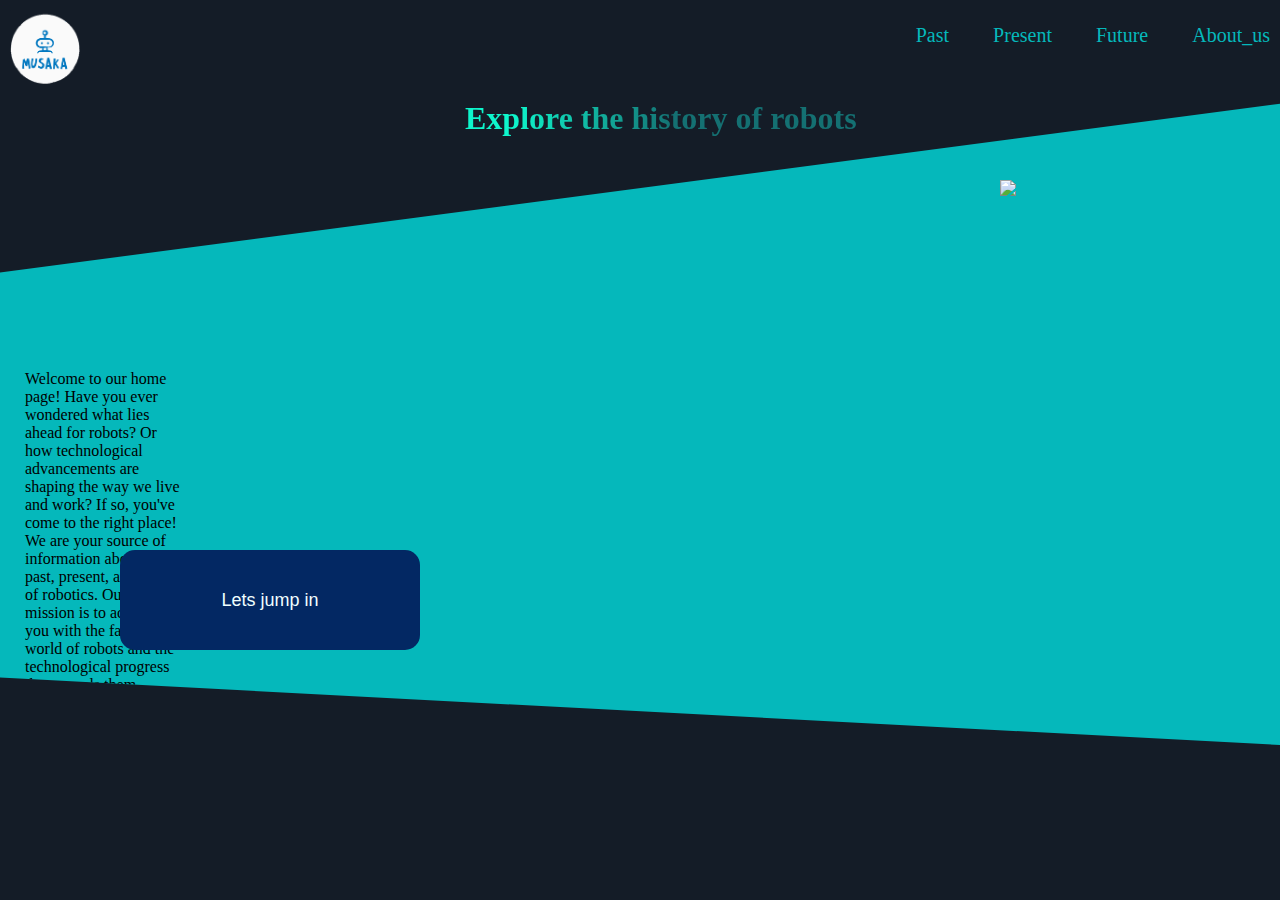
==== index.html @ 4f69dc66 "Edit Home page" ====
<!DOCTYPE html>
<html lang="en">
<head>
    <meta charset="UTF-8">
    <meta http-equiv="X-UA-Compatible" content="IE=edge">
    <meta name="viewport" content="width=device-width, initial-scale=1.0">
    <link rel="stylesheet" href="./styles/index.style.css">
    <title>Document</title>
    
</head>
<body>
    <h1 class="Heading">Explore the history of robots</h1>
    <nav class="navbar">
        <img class="logo"src="./images/logo.png" width=70px>
        <a href = "./pages/past.html">Past</a>
        <a href = "./pages/present.html">Present</a>
        <a href = "./pages/future.html">Future</a>
        <a href ="./pages/about_us.html">About_us</a> 
        </nav>
        <div class="wraper1"><img class="wavingrobot" src="./images/waving robot.png.lnk"><p class="introduction">Welcome to our home page!

            Have you ever wondered what lies ahead for robots? Or how technological advancements are shaping the way we live and work? If so, you've come to the right place!
            
            We are your source of information about the past, present, and future of robotics. Our mission is to acquaint you with the fascinating world of robots and the technological progress that propels them forward.
            
            
            Join us on this exciting journey as we explore the past, embrace the present, and envision the future of robots. Get ready to uncover the mysteries and marvels of robotics, and discover the boundless potential that lies ahead.
            
           <nav> <a href ="./pages/past.html" class="past_link">Start exploring now and let your curiosity soar!</a></nav></p></div>
           <div class="button">
            <a href="./pages/past.html"class="buttontext">Lets jump in</a>
           </div>
</body>
</html>
---- styles/index.style.css ----
@import "global.style.css";
.introduction{
    position:absolute;
    top: 300px;
    right: 1100px;
    transform: rotate(-45);
    color: black;
    left: 25px;
    
}

  .past_link{
    position:absolute;
    top: 390px;
    right: 1430px;
    transform: rotate(-45);
    color: black;
  }
  .wavingrobot{
    position:absolute;
    top: 110px;
    right: 130 px;
    transform: rotate(-45);
    width: 600px;
    left: 1000px;
  }
.button{
  position: absolute;
width: 300px;
height: 100px;
left: 120px;
top: 550px;
display: flex;
justify-content: center;
align-items: center;
font-family: Arial, sans-serif;
font-size: 18px;
background: #032863;
border-radius: 15px;
}
.buttontext{
  color: azure;
  text-decoration: none;
  position: absolute;
}
.Heading{
  position: absolute;
  top: 100px;
  left: 465px;
  color: azure;
  background: linear-gradient(89.84deg, #0EF6CC 12.18%, #147072 53.25%);

-webkit-background-clip: text;

-webkit-text-fill-color: transparent;

background-clip: text;

text-fill-color: transparent;

}
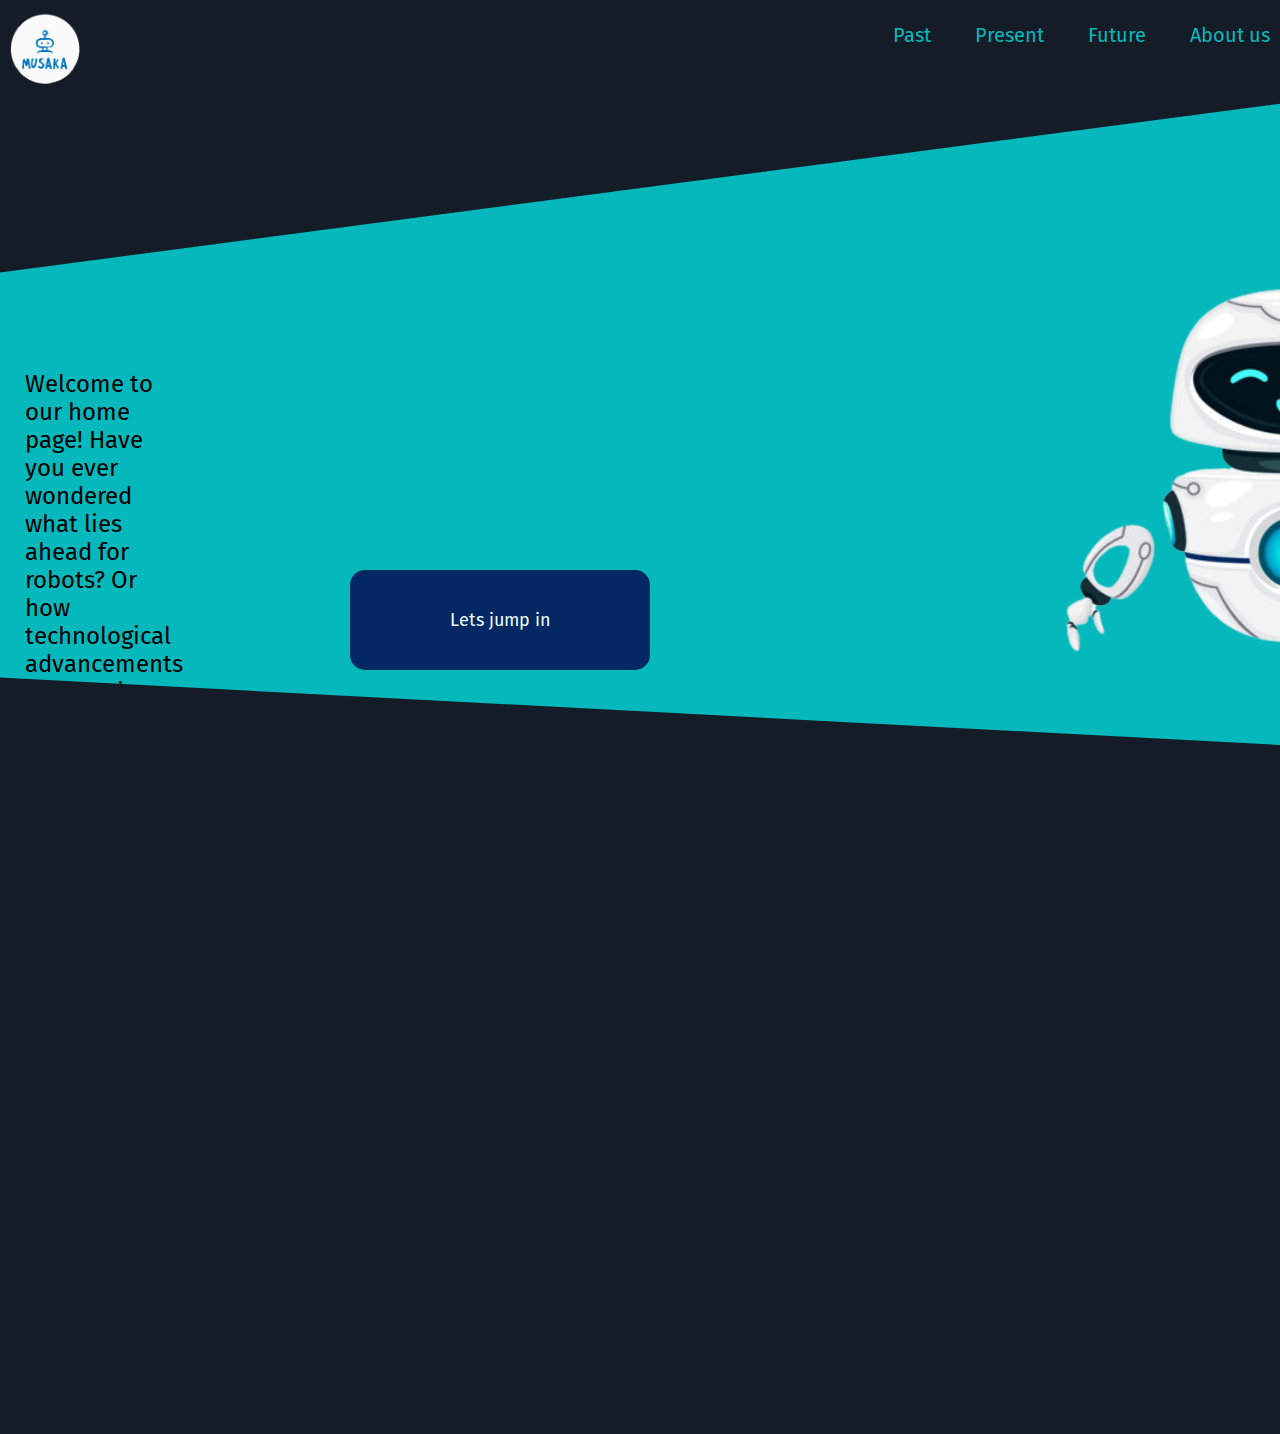
==== commit 3eb92706: "Fix home page" ====
--- a/index.html
+++ b/index.html
@@ -6,7 +6,10 @@
     <meta name="viewport" content="width=device-width, initial-scale=1.0">
     <link rel="stylesheet" href="./styles/index.style.css">
     <title>Document</title>
-    
+    <link rel="preconnect" href="https://fonts.googleapis.com">
+<link rel="preconnect" href="https://fonts.gstatic.com" crossorigin>
+<link href="https://fonts.googleapis.com/css2?family=Fira+Sans:wght@200;400;600&display=swap" rel="stylesheet">
+
 </head>
 <body>
     <h1 class="Heading">Explore the history of robots</h1>
@@ -15,18 +18,17 @@
         <a href = "./pages/past.html">Past</a>
         <a href = "./pages/present.html">Present</a>
         <a href = "./pages/future.html">Future</a>
-        <a href ="./pages/about_us.html">About_us</a> 
+        <a href ="./pages/about_us.html">About us</a> 
         </nav>
-        <div class="wraper1"><img class="wavingrobot" src="./images/waving robot.png.lnk"><p class="introduction">Welcome to our home page!
+        <div class="wraper1"><img class="wavingrobot" src="./images/waving-robot2.png"><p class="introduction">Welcome to our home page!
 
             Have you ever wondered what lies ahead for robots? Or how technological advancements are shaping the way we live and work? If so, you've come to the right place!
             
             We are your source of information about the past, present, and future of robotics. Our mission is to acquaint you with the fascinating world of robots and the technological progress that propels them forward.
             
             
-            Join us on this exciting journey as we explore the past, embrace the present, and envision the future of robots. Get ready to uncover the mysteries and marvels of robotics, and discover the boundless potential that lies ahead.
-            
-           <nav> <a href ="./pages/past.html" class="past_link">Start exploring now and let your curiosity soar!</a></nav></p></div>
+            Start exploring now and let your curiosity soar!
+           </p></div>
            <div class="button">
             <a href="./pages/past.html"class="buttontext">Lets jump in</a>
            </div>
--- a/styles/index.style.css
+++ b/styles/index.style.css
@@ -1,61 +1,67 @@
 @import "global.style.css";
-.introduction{
-    position:absolute;
-    top: 300px;
-    right: 1100px;
-    transform: rotate(-45);
-    color: black;
-    left: 25px;
-    
+
+.introduction {
+  position: absolute;
+  top: 300px;
+  right: 1100px;
+  transform: rotate(-45);
+  color: black;
+  left: 25px;
+  font-size: 1.5rem;
+
 }
 
-  .past_link{
-    position:absolute;
-    top: 390px;
-    right: 1430px;
-    transform: rotate(-45);
-    color: black;
-  }
-  .wavingrobot{
-    position:absolute;
-    top: 110px;
-    right: 130 px;
-    transform: rotate(-45);
-    width: 600px;
-    left: 1000px;
-  }
-.button{
+.past_link {
   position: absolute;
-width: 300px;
-height: 100px;
-left: 120px;
-top: 550px;
-display: flex;
-justify-content: center;
-align-items: center;
-font-family: Arial, sans-serif;
-font-size: 18px;
-background: #032863;
-border-radius: 15px;
+  top: 390px;
+  right: 1430px;
+  transform: rotate(-45);
+  color: black;
 }
-.buttontext{
+
+.wavingrobot {
+  position: absolute;
+  top: 110px;
+  right: 130 px;
+  transform: rotate(-45);
+  width: 600px;
+  left: 1000px;
+}
+
+.button {
+  position: absolute;
+  width: 300px;
+  height: 100px;
+  left: 350px;
+  top: 570px;
+  display: flex;
+  justify-content: center;
+  align-items: center;
+  font-family: Arial, sans-serif;
+  font-size: 18px;
+  background: #032863;
+  border-radius: 15px;
+}
+
+.buttontext {
   color: azure;
   text-decoration: none;
   position: absolute;
 }
-.Heading{
+
+.Heading {
   position: absolute;
   top: 100px;
   left: 465px;
+  right: 1000px;
   color: azure;
   background: linear-gradient(89.84deg, #0EF6CC 12.18%, #147072 53.25%);
 
--webkit-background-clip: text;
+  -webkit-background-clip: text;
 
--webkit-text-fill-color: transparent;
+  -webkit-text-fill-color: transparent;
 
-background-clip: text;
-
-text-fill-color: transparent;
+  background-clip: text;
+  font-size: 3rem;
 
 }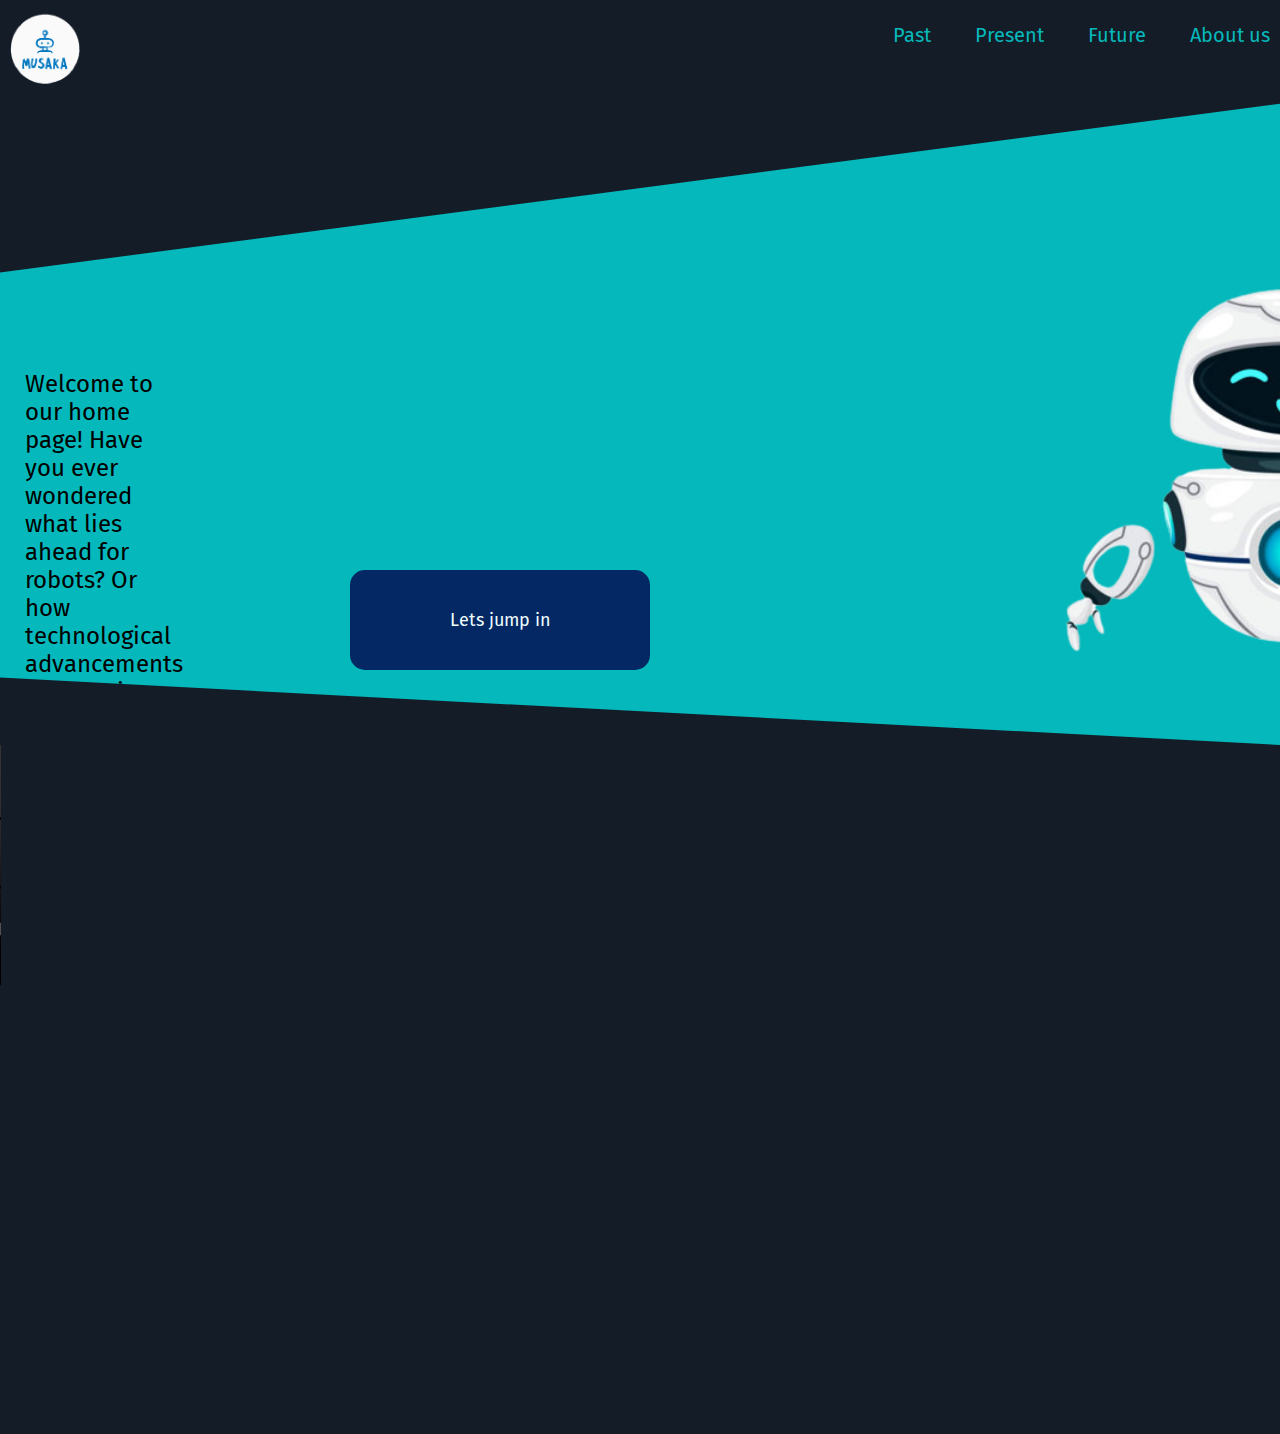
==== commit 6dc8e8f8: "add video" ====
--- a/index.html
+++ b/index.html
@@ -5,7 +5,7 @@
     <meta http-equiv="X-UA-Compatible" content="IE=edge">
     <meta name="viewport" content="width=device-width, initial-scale=1.0">
     <link rel="stylesheet" href="./styles/index.style.css">
-    <title>Document</title>
+    <title>Musaka</title>
     <link rel="preconnect" href="https://fonts.googleapis.com">
 <link rel="preconnect" href="https://fonts.gstatic.com" crossorigin>
 <link href="https://fonts.googleapis.com/css2?family=Fira+Sans:wght@200;400;600&display=swap" rel="stylesheet">
@@ -32,5 +32,8 @@
            <div class="button">
             <a href="./pages/past.html"class="buttontext">Lets jump in</a>
            </div>
+           <video width="1905" height="240  " controls>
+            <source src="https://www.youtube.com/watch?v=LzBUm31Vn3k.mp4" class="video">
+           </video>
 </body>
 </html>--- a/styles/index.style.css
+++ b/styles/index.style.css
@@ -64,4 +64,9 @@
   background-clip: text;
   font-size: 3rem;
 
+}
+.video{
+  width: 300px;
+  height: 240px;
+  top: 150px;
 }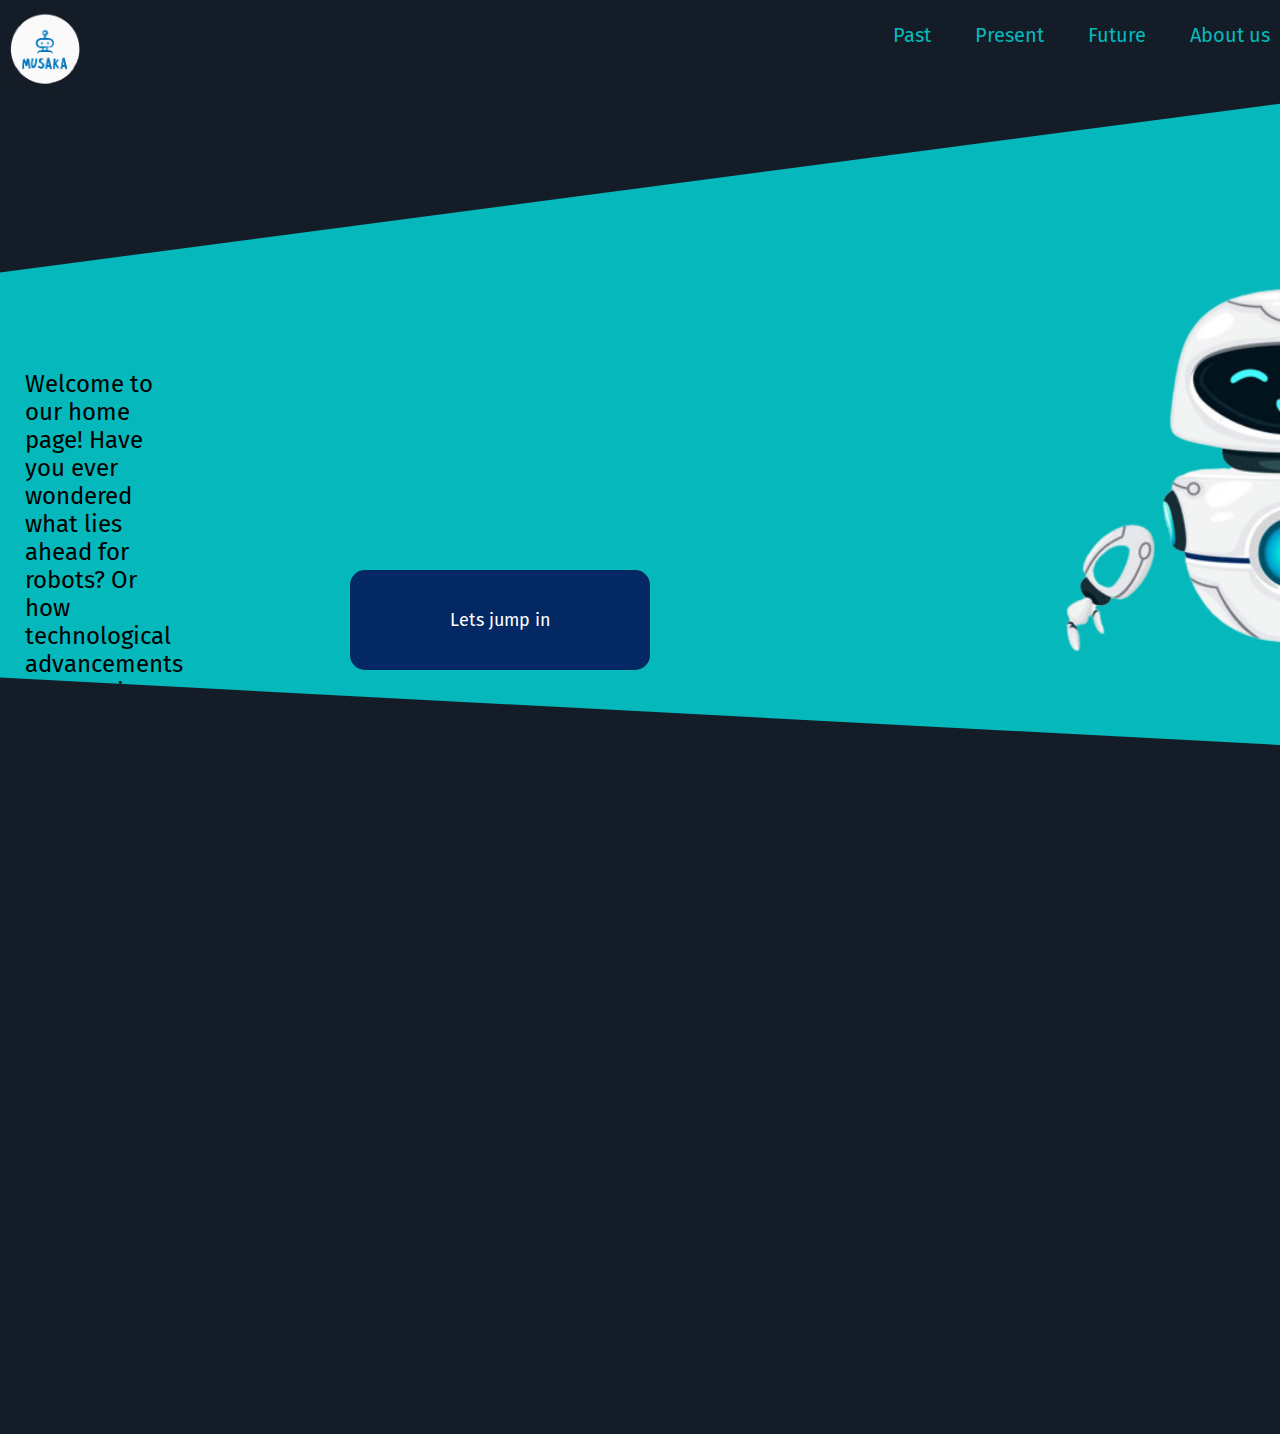
==== commit 3cdf3852: "Update README" ====
--- a/index.html
+++ b/index.html
@@ -32,8 +32,6 @@
            <div class="button">
             <a href="./pages/past.html"class="buttontext">Lets jump in</a>
            </div>
-           <video width="1905" height="240  " controls>
-            <source src="https://www.youtube.com/watch?v=LzBUm31Vn3k.mp4" class="video">
-           </video>
+           
 </body>
 </html>--- a/styles/index.style.css
+++ b/styles/index.style.css
@@ -41,10 +41,19 @@
   font-size: 18px;
   background: #032863;
   border-radius: 15px;
+  transition: background-color 0.15s,
+      color 0.15s;
 }
 
+.button:hover{
+  background-color: #033b96;
+
+}
+.button:active{
+  opacity: 0.7;
+}
 .buttontext {
-  color: azure;
+  color: white;
   text-decoration: none;
   position: absolute;
 }
@@ -65,8 +74,3 @@
   font-size: 3rem;
 
 }
-.video{
-  width: 300px;
-  height: 240px;
-  top: 150px;
-}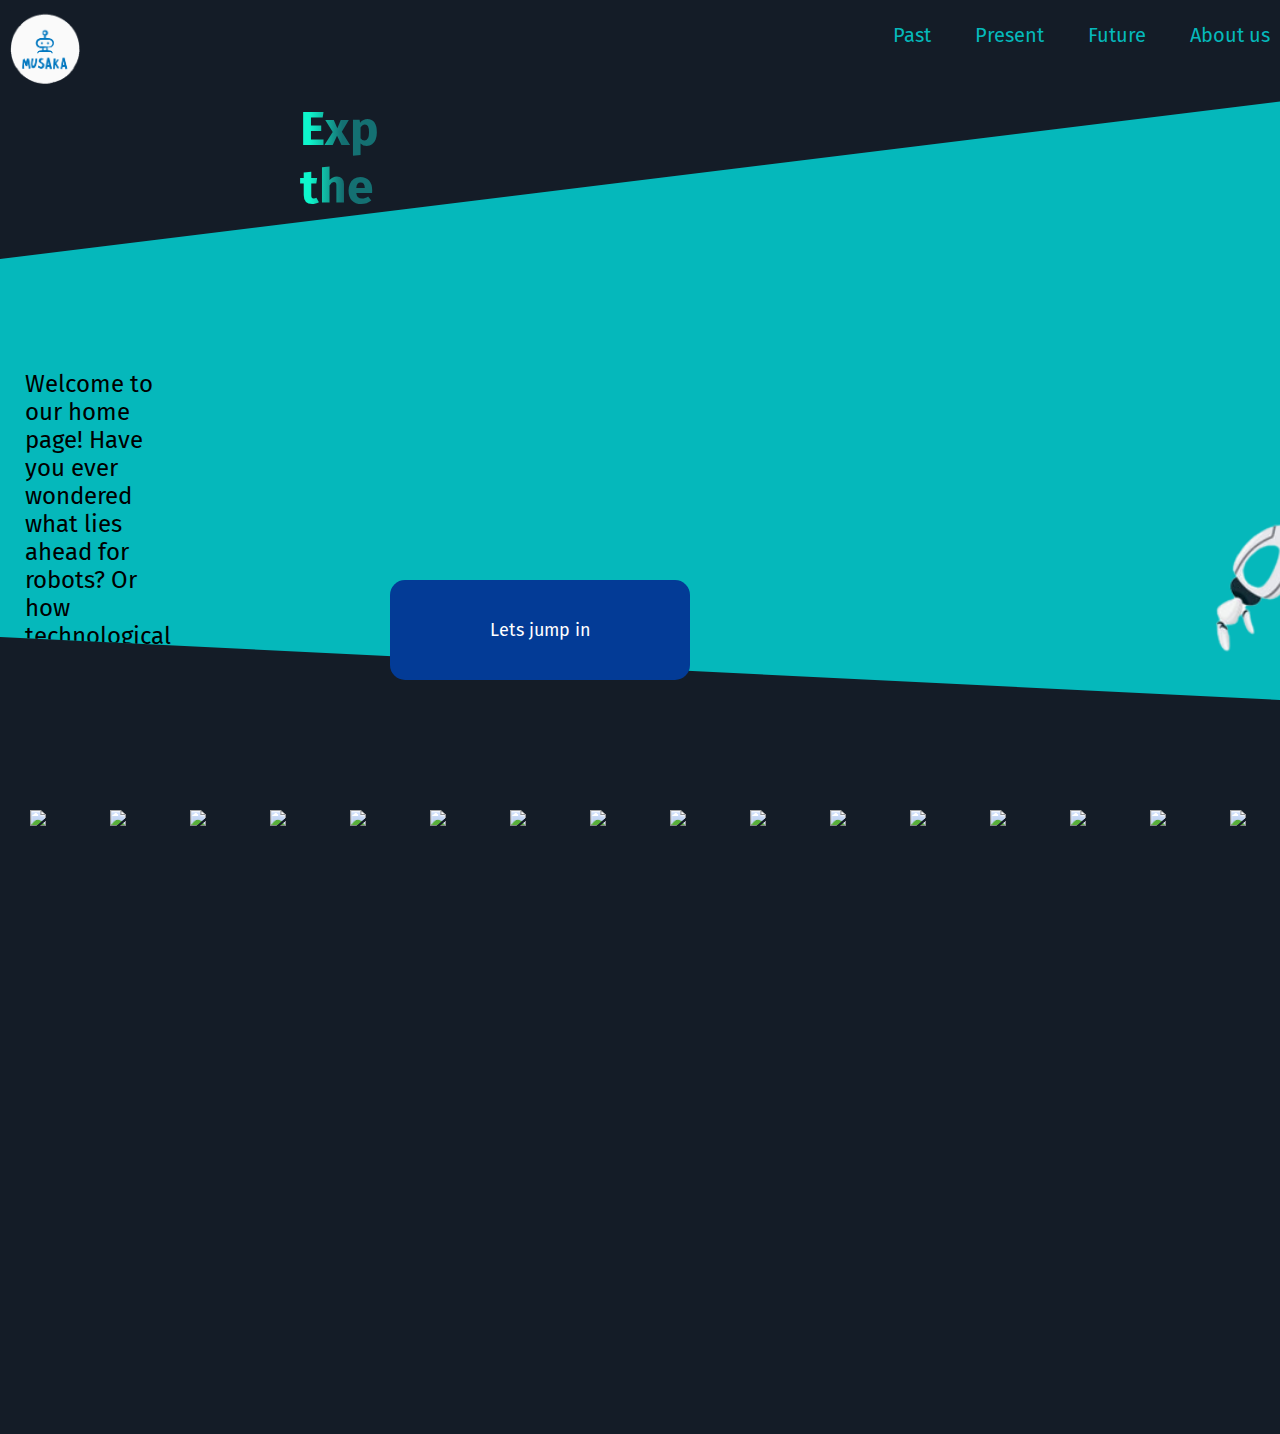
==== commit ca34abe1: "Edit home page" ====
--- a/index.html
+++ b/index.html
@@ -23,15 +23,38 @@
         <div class="wraper1"><img class="wavingrobot" src="./images/waving-robot2.png"><p class="introduction">Welcome to our home page!
 
             Have you ever wondered what lies ahead for robots? Or how technological advancements are shaping the way we live and work? If so, you've come to the right place!
-            
+
             We are your source of information about the past, present, and future of robotics. Our mission is to acquaint you with the fascinating world of robots and the technological progress that propels them forward.
-            
-            
+
+
             Start exploring now and let your curiosity soar!
            </p></div>
            <div class="button">
-            <a href="./pages/past.html"class="buttontext">Lets jump in</a>
+            <a href="./pages/past.html" class="buttontext">Lets jump in</a>
            </div>
-           
+           <div class="logos">
+            <div class="logos-slide">
+            <img src="../musaka/images/figmaIcon.png">
+            <img src="../musaka/images/gitHubIcon.png">
+            <img src="../musaka/images/html-icon.png">
+            <img src="../musaka/images/css-icon.png">
+            <img src="../musaka/images/teamsIcon.png">
+            <img src="../musaka/images/powerPointIcon.png">
+            <img src="../musaka/images/vsCode-icon.png">
+            <img src="../musaka/images/figmaIcon.png">
+            <img src="../musaka/images/gitHubIcon.png">
+            <!-- Add more company logos here (e.g., Adobe, Google, IBM) -->
+            </div>
+            <div class="logos-slide">
+            <img src="../musaka/images/html-icon.png">
+            <img src="../musaka/images/figmaIcon.png">
+            <img src="../musaka/images/css-icon.png">
+            <img src="../musaka/images/teamsIcon.png">
+            <img src="../musaka/images/powerPointIcon.png">
+            <img src="../musaka/images/vsCode-icon.png">
+            <img src="../musaka/images/gitHubIcon.png">
+            <img src="../musaka/images/css-icon.png">
+            <img src="../musaka/images/html-icon.png">
+          
 </body>
 </html>--- a/styles/index.style.css
+++ b/styles/index.style.css
@@ -5,7 +5,7 @@
   top: 300px;
   right: 1100px;
   transform: rotate(-45);
-  color: black;
+  color: rgb(0, 0, 0);
   left: 25px;
   font-size: 1.5rem;
 
@@ -22,31 +22,31 @@
 .wavingrobot {
   position: absolute;
   top: 110px;
-  right: 130 px;
+  right: 70px;
   transform: rotate(-45);
   width: 600px;
-  left: 1000px;
+  left: 1150px;
 }
 
 .button {
   position: absolute;
   width: 300px;
   height: 100px;
-  left: 350px;
-  top: 570px;
+  left: 390px;
+  top: 580px;
   display: flex;
   justify-content: center;
   align-items: center;
   font-family: Arial, sans-serif;
   font-size: 18px;
-  background: #032863;
+  background: #033b96;
   border-radius: 15px;
   transition: background-color 0.15s,
       color 0.15s;
 }
 
 .button:hover{
-  background-color: #033b96;
+  background-color: #372088;
 
 }
 .button:active{
@@ -61,8 +61,8 @@
 .Heading {
   position: absolute;
   top: 100px;
-  left: 465px;
-  right: 1000px;
+  left: 300px;
+  right: 900px;
   color: azure;
   background: linear-gradient(89.84deg, #0EF6CC 12.18%, #147072 53.25%);
 
@@ -72,5 +72,45 @@
 
   background-clip: text;
   font-size: 3rem;
-
 }
+/* Logo Carousel */
+@keyframes slide {
+  from {
+  transform: translateX(0);
+  }
+  to {
+  transform: translateX(-100%);
+  }
+  }
+  .logos {
+  overflow: hidden;
+  padding: 60px 0;
+  top: 50px;
+  white-space: nowrap;
+  position: relative;
+  }
+  .logos:before,
+  .logos:after {
+  position: absolute;
+  top: 500;
+  width: 250px;
+  height: 100%;
+  content: "";
+  z-index: 2;
+  }
+  .logos:before {
+  left: 0;
+  
+  }
+  .logos:after {
+  right: 0;
+  
+  }
+  .logos-slide {
+  display: inline-block;
+  animation: 35s slide infinite linear;
+  }
+  .logos-slide img {
+  height: 90px;
+  margin: 0 30px;
+  }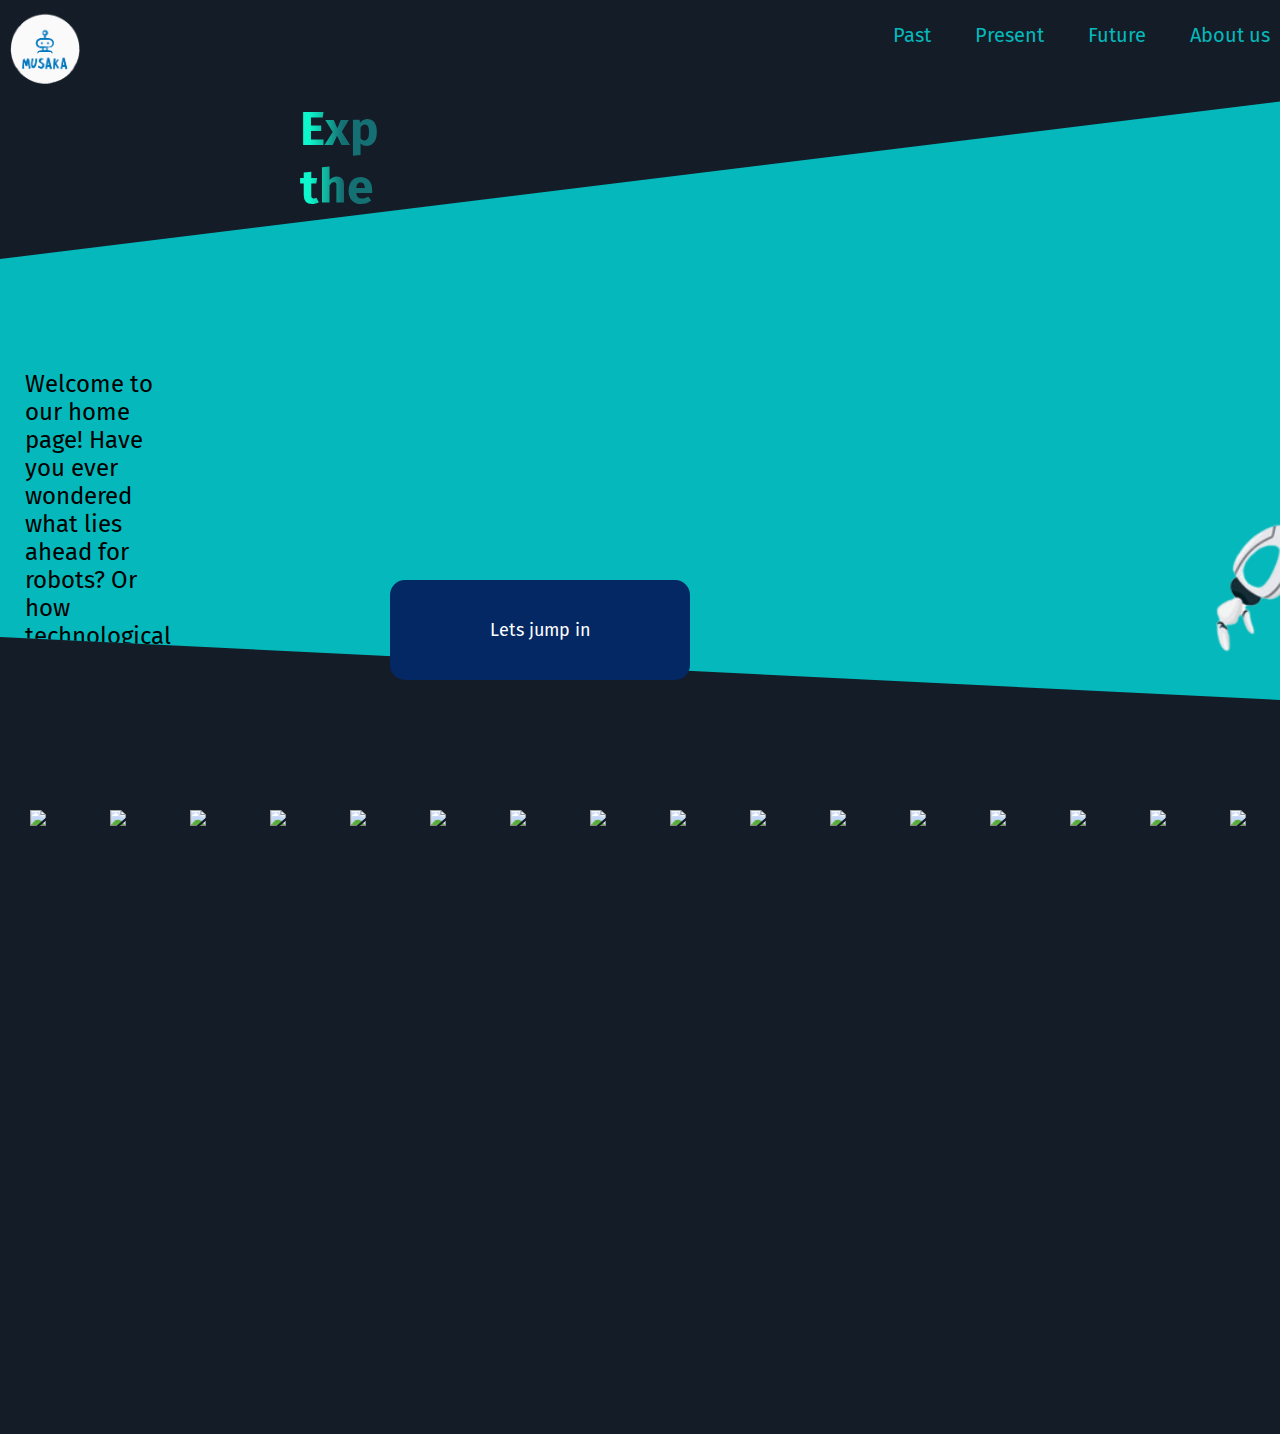
==== commit 256e990c: "Make animation for nav bar and add icon to the site" ====
--- a/index.html
+++ b/index.html
@@ -5,6 +5,7 @@
     <meta http-equiv="X-UA-Compatible" content="IE=edge">
     <meta name="viewport" content="width=device-width, initial-scale=1.0">
     <link rel="stylesheet" href="./styles/index.style.css">
+    <link rel="shortcut icon" href="./images/logorm.png" type="image/x-icon">
     <title>Musaka</title>
     <link rel="preconnect" href="https://fonts.googleapis.com">
 <link rel="preconnect" href="https://fonts.gstatic.com" crossorigin>
--- a/styles/index.style.css
+++ b/styles/index.style.css
@@ -39,14 +39,14 @@
   align-items: center;
   font-family: Arial, sans-serif;
   font-size: 18px;
-  background: #033b96;
+  background: #032863;
   border-radius: 15px;
   transition: background-color 0.15s,
       color 0.15s;
 }
 
 .button:hover{
-  background-color: #372088;
+  background-color: #0044B0;
 
 }
 .button:active{
